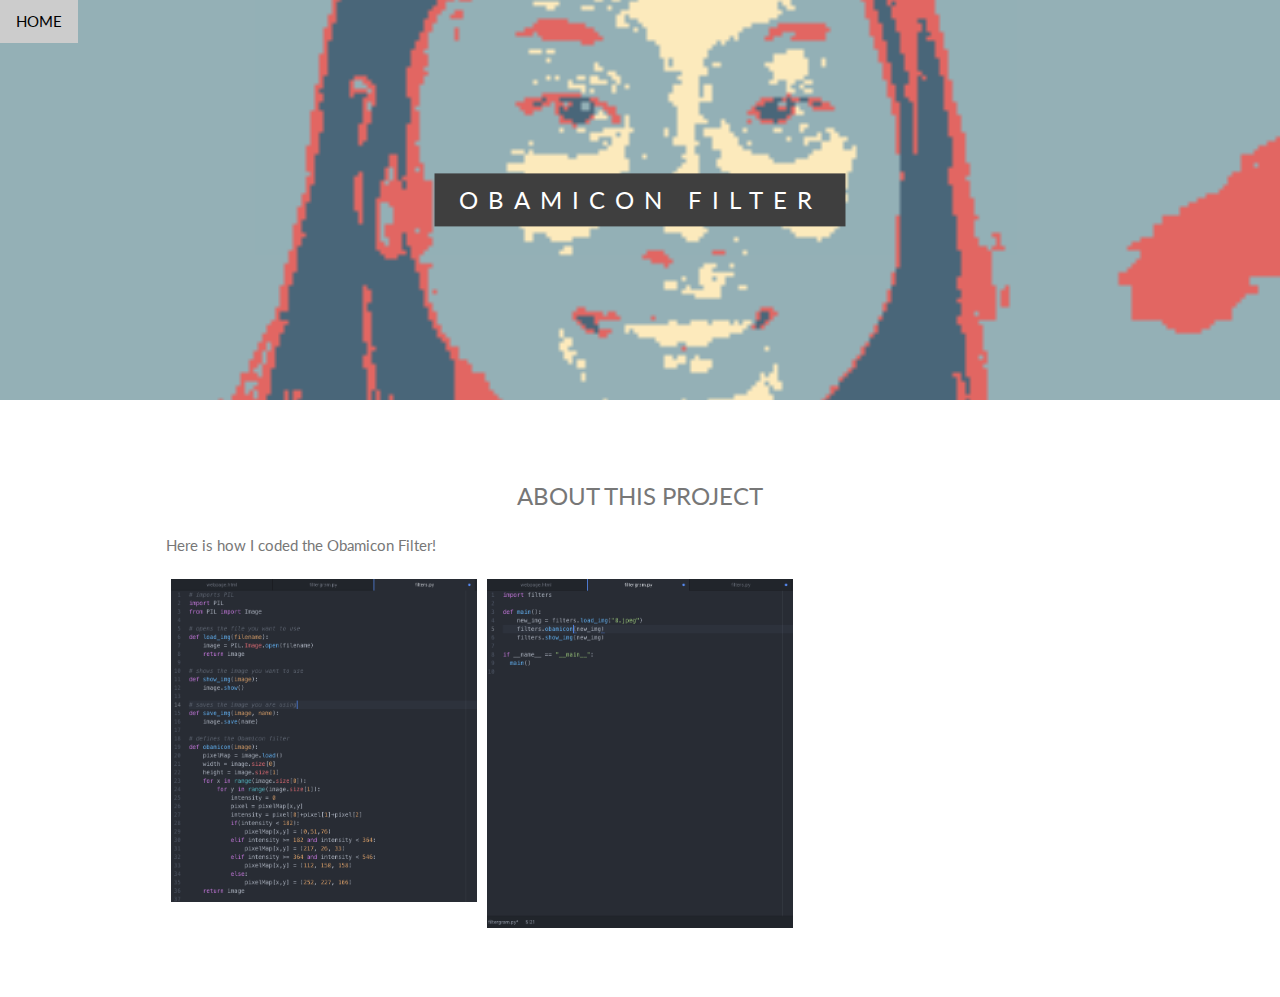
==== obamicon.html @ 40b15757 "Add files via upload" ====
<!--Change first image for visual appeal-->
<!DOCTYPE html>
<html>
<title>Naomi Logan</title>
<meta charset="UTF-8">
<meta name="viewport" content="width=device-width, initial-scale=1">
<link rel="stylesheet" href="https://www.w3schools.com/w3css/4/w3.css">
<link rel="stylesheet" href="https://fonts.googleapis.com/css?family=Lato">
<link rel="stylesheet" href="https://cdnjs.cloudflare.com/ajax/libs/font-awesome/4.7.0/css/font-awesome.min.css">
<style>
body,h1,h2,h3,h4,h5,h6 {font-family: "Lato", sans-serif;}
body, html {
  height: 100%;
  color: #777;
  line-height: 1.8;
}

/* Create a Parallax Effect */
.bgimg-1, .bgimg-2, .bgimg-3 {
  background-attachment: fixed;
  background-position: center;
  background-repeat: no-repeat;
  background-size: cover;
}

/* First image (Logo. Full height) */
.bgimg-1 {
  background-image: url('obamiconme.jpg');
  min-height: 100%;
}

.column {
  float: left;
  width: 33.33%;
  padding: 5px;
}

.row::after {
  content: "";
  clear: both;
  display: table;
}

.w3-wide {letter-spacing: 10px;}
.w3-hover-opacity {cursor: pointer;}

/* Turn off parallax scrolling for tablets and phones */
@media only screen and (max-device-width: 1600px) {
  .bgimg-1, .bgimg-2, .bgimg-3 {
    background-attachment: scroll;
    min-height: 400px;
  }
}
</style>
<body>

<!-- Navbar (sit on top) -->
<div class="w3-top">
  <div class="w3-bar" id="myNavbar">
    <a class="w3-bar-item w3-button w3-hover-black w3-hide-medium w3-hide-large w3-right" href="javascript:void(0);" onclick="toggleFunction()" title="Toggle Navigation Menu">
      <i class="fa fa-bars"></i>
    </a>
    <a href="website.html" class="w3-bar-item w3-button">HOME</a>
  </div>

  <!-- Navbar on small screens -->
  <div id="navDemo" class="w3-bar-block w3-white w3-hide w3-hide-large w3-hide-medium">
    <a href="website.html" class="w3-bar-item w3-button" onclick="toggleFunction()"> HOME</a>
  </div>
</div>

<!-- First Parallax Image with Logo Text -->
<div img="obamiconme.jpg" class="bgimg-1 w3-display-container w3-opacity-min" id="home">
  <div class="w3-display-middle" style="white-space:nowrap;">
    <span class="w3-center w3-padding-large w3-black w3-xlarge w3-wide w3-animate-opacity">OBAMICON <span class="w3-hide-small">FILTER</span>
  </div>
</div>

<div class="w3-content w3-container w3-padding-64" id="about">
  <h3 class="w3-center"> ABOUT THIS PROJECT</h3>
  <p class="w3-center"></p>
  <p>Here is how I coded the Obamicon Filter!</p>
  <div class="row">
    <div class="column">
      <img src="obamiconfilter.jpg" style="width:100%">
    </div>
    <div class="column">
      <img src="obamiconfilter2.jpg" style="width:100%">
    </div>
  </div>

</body>
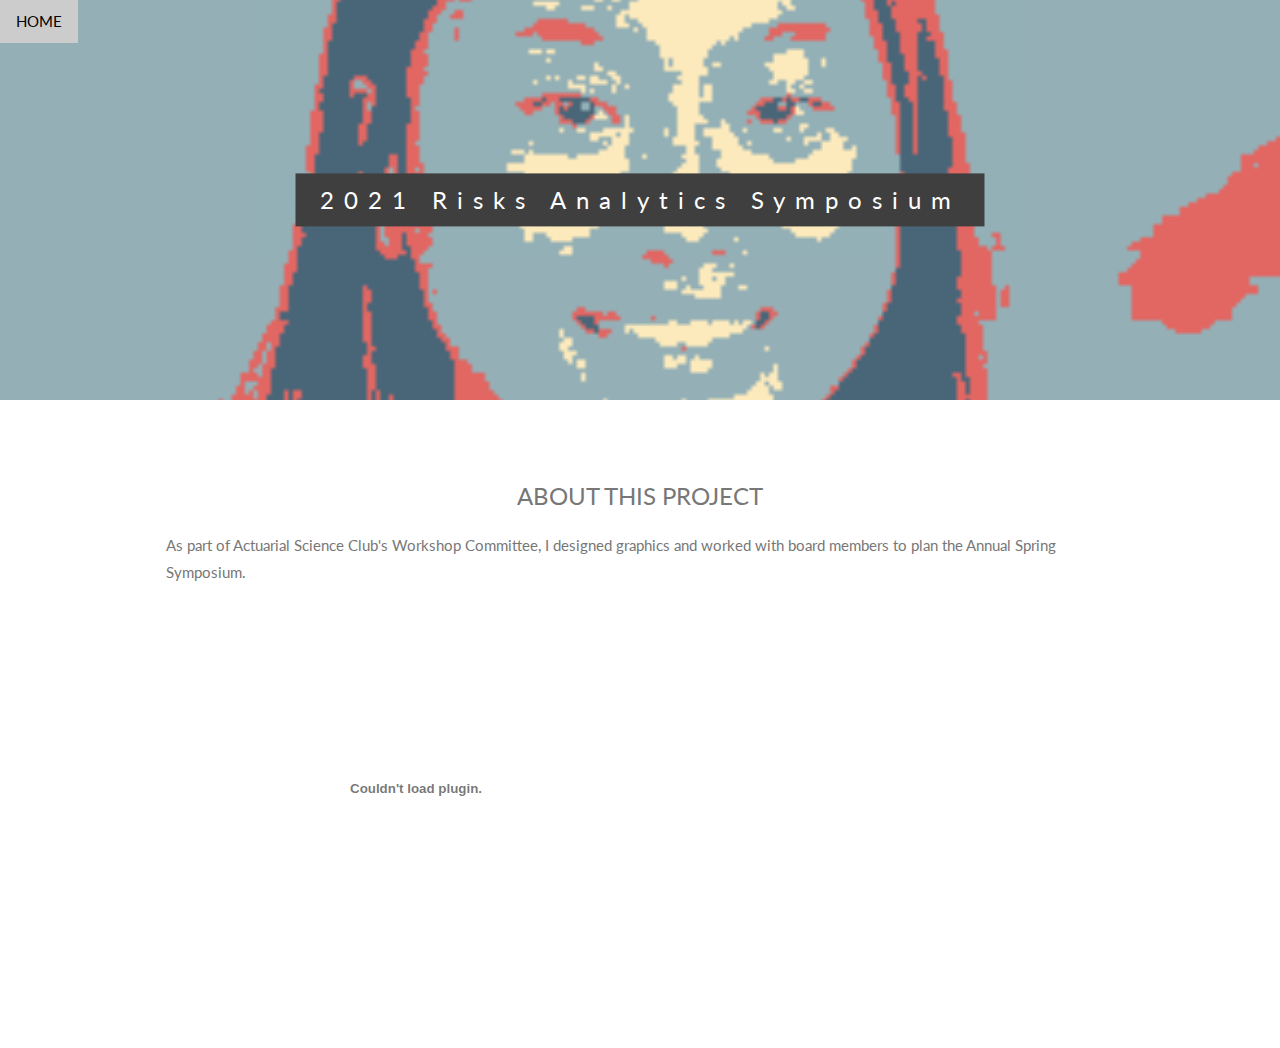
==== commit 8a3d3b15: "Update obamicon.html" ====
--- a/obamicon.html
+++ b/obamicon.html
@@ -60,33 +60,26 @@
     <a class="w3-bar-item w3-button w3-hover-black w3-hide-medium w3-hide-large w3-right" href="javascript:void(0);" onclick="toggleFunction()" title="Toggle Navigation Menu">
       <i class="fa fa-bars"></i>
     </a>
-    <a href="website.html" class="w3-bar-item w3-button">HOME</a>
+    <a href="index.html" class="w3-bar-item w3-button">HOME</a>
   </div>
 
   <!-- Navbar on small screens -->
   <div id="navDemo" class="w3-bar-block w3-white w3-hide w3-hide-large w3-hide-medium">
-    <a href="website.html" class="w3-bar-item w3-button" onclick="toggleFunction()"> HOME</a>
+    <a href="index.html" class="w3-bar-item w3-button" onclick="toggleFunction()"> HOME</a>
   </div>
 </div>
 
 <!-- First Parallax Image with Logo Text -->
-<div img="obamiconme.jpg" class="bgimg-1 w3-display-container w3-opacity-min" id="home">
+<div img="Symposium_Brochure.jpg" class="bgimg-1 w3-display-container w3-opacity-min" id="home">
   <div class="w3-display-middle" style="white-space:nowrap;">
-    <span class="w3-center w3-padding-large w3-black w3-xlarge w3-wide w3-animate-opacity">OBAMICON <span class="w3-hide-small">FILTER</span>
+    <span class="w3-center w3-padding-large w3-black w3-xlarge w3-wide w3-animate-opacity">2021 Risks <span class="w3-hide-small">Analytics Symposium</span>
   </div>
 </div>
 
 <div class="w3-content w3-container w3-padding-64" id="about">
   <h3 class="w3-center"> ABOUT THIS PROJECT</h3>
   <p class="w3-center"></p>
-  <p>Here is how I coded the Obamicon Filter!</p>
-  <div class="row">
-    <div class="column">
-      <img src="obamiconfilter.jpg" style="width:100%">
-    </div>
-    <div class="column">
-      <img src="obamiconfilter2.jpg" style="width:100%">
-    </div>
-  </div>
+  <p>As part of Actuarial Science Club's Workshop Committee, I designed graphics and worked with board members to plan the Annual Spring Symposium.</p>
+  <embed src="3rd Annual Spring Symposium.pdf" width="500" height="375" type="application/pdf">
 
 </body>
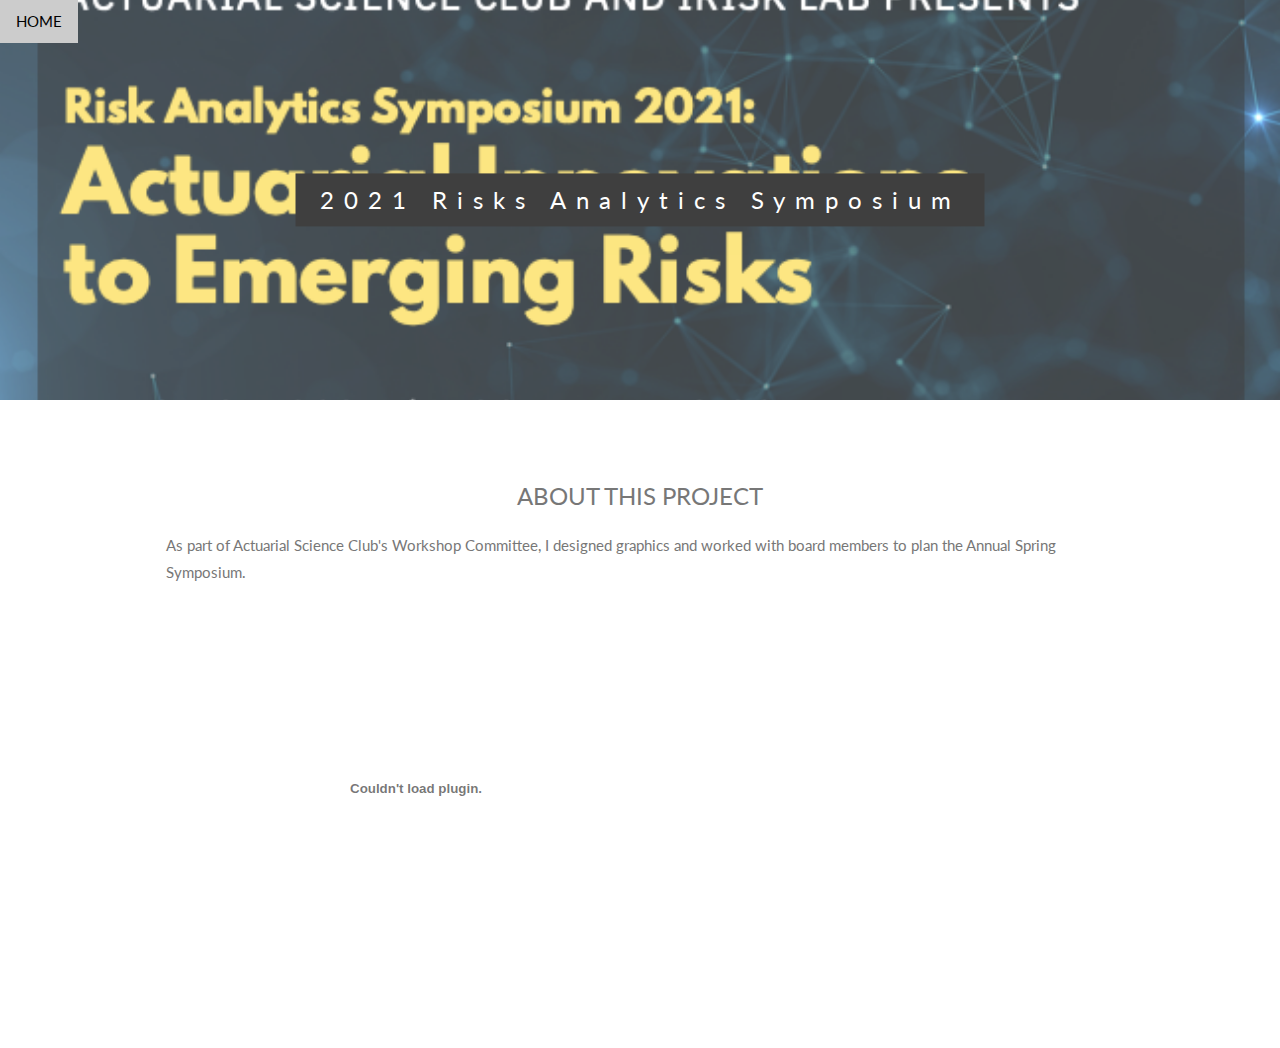
==== commit 04e3e0f7: "Update obamicon.html" ====
--- a/obamicon.html
+++ b/obamicon.html
@@ -25,7 +25,7 @@
 
 /* First image (Logo. Full height) */
 .bgimg-1 {
-  background-image: url('obamiconme.jpg');
+  background-image: url('Symposium_Brochure.jpg');
   min-height: 100%;
 }
 
